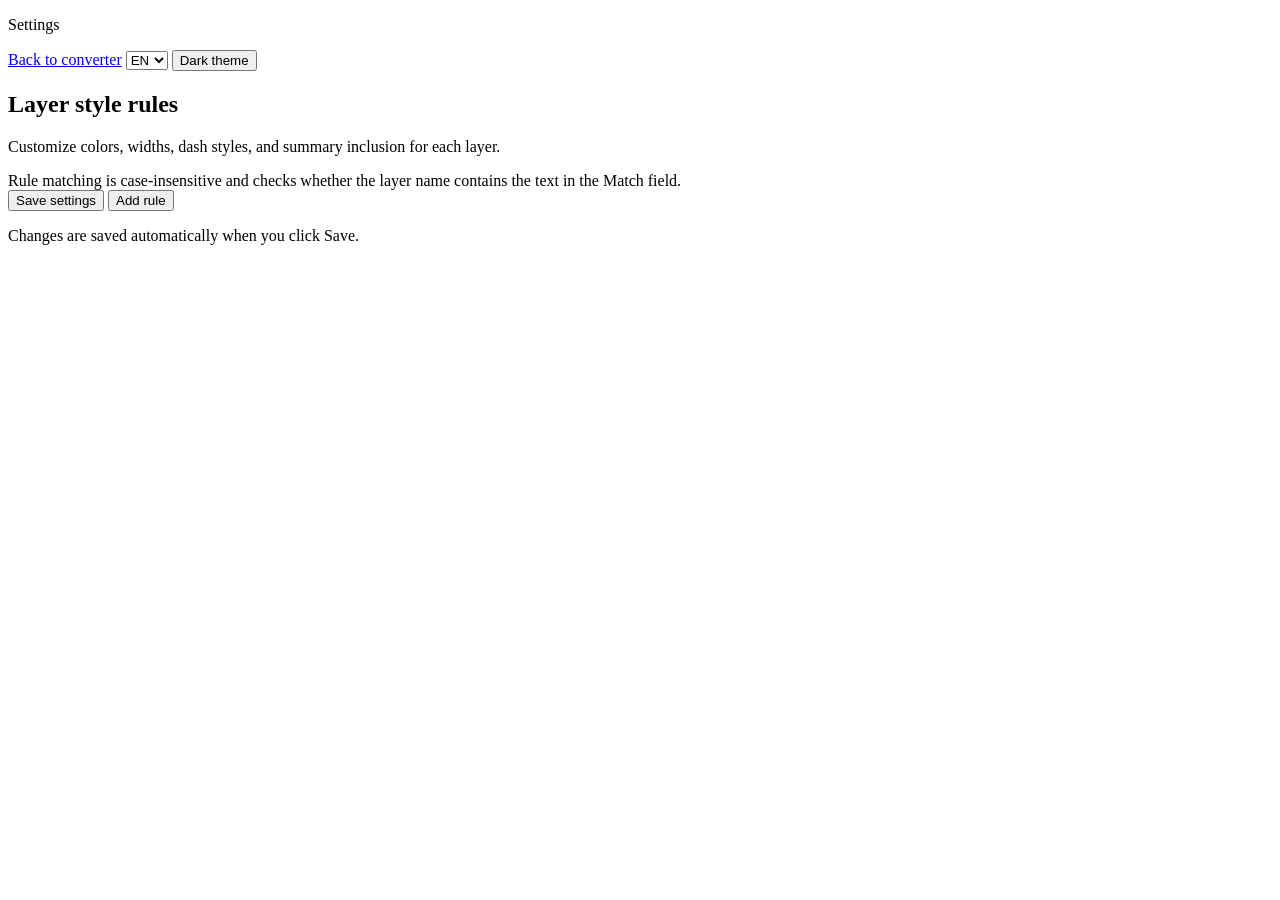
==== app/templates/settings.html @ 79e7df7a "feat: thumbnails in archive, settings on separate page" ====
<!doctype html>
<html lang="en">
  <head>
    <meta charset="utf-8">
    <meta name="viewport" content="width=device-width, initial-scale=1">
    <title>Settings - DXF to PDF Converter</title>
    <link rel="stylesheet" href="/static/style.css">
  </head>
  <body>
    <main class="shell">
      <section class="panel hero">
        <div class="topbar">
          <p class="eyebrow" data-i18n="settingsPage">Settings</p>
          <div class="topbar-actions">
            <a href="/" class="settings-link" data-i18n="backToHome">Back to converter</a>
            <select id="langSelect" class="lang-select">
              <option value="en">EN</option>
              <option value="ru">RU</option>
              <option value="es">ES</option>
              <option value="zh">ZH</option>
            </select>
            <button class="theme-toggle" type="button" id="themeToggle" data-i18n="themeToggle">Dark theme</button>
          </div>
        </div>

        <h1 data-i18n="settingsTitle">Layer style rules</h1>
        <p class="lead" data-i18n="settingsLead">Customize colors, widths, dash styles, and summary inclusion for each layer.</p>

        <div class="note settings-note" data-i18n="ruleNote">Rule matching is case-insensitive and checks whether the layer name contains the text in the Match field.</div>
        <div class="settings-actions">
          <button type="button" id="saveSettings" data-i18n="saveSettings">Save settings</button>
          <button type="button" id="addRule" data-i18n="addRule">Add rule</button>
        </div>
        <div class="rules" id="rules"></div>
        <p class="status" id="status" data-i18n="settingsSavedStatus">Changes are saved automatically when you click Save.</p>
      </section>
    </main>

    <script>
      const defaultStyles = {{ default_styles | tojson }};

      const translations = {
        en: {
          themeToggle_light: "Light theme",
          themeToggle_dark: "Dark theme",
          settingsPage: "Settings",
          backToHome: "Back to converter",
          settingsTitle: "Layer style rules",
          settingsLead: "Customize colors, widths, dash styles, and summary inclusion for each layer.",
          ruleNote: "Rule matching is case-insensitive and checks whether the layer name contains the text in the Match field.",
          saveSettings: "Save settings",
          addRule: "Add rule",
          settingsSavedStatus: "Changes are saved automatically when you click Save.",
          saved: "Settings saved.",
          match: "Match",
          color: "Color",
          width: "Width",
          line: "Line",
          solid: "Solid",
          dashed: "Dashed",
          includeInTotal: "Include in total",
          remove: "Remove",
        },
        ru: {
          themeToggle_light: "Светлая тема",
          themeToggle_dark: "Тёмная тема",
          settingsPage: "Настройки",
          backToHome: "Назад к конвертеру",
          settingsTitle: "Правила стилей слоёв",
          settingsLead: "Настройте цвета, толщину, стиль линий и учёт в итоговой длине для каждого слоя.",
          ruleNote: "Сопоставление правил не чувствительно к регистру и проверяет, содержит ли имя слоя текст из поля «Совпадение».",
          saveSettings: "Сохранить настройки",
          addRule: "Добавить правило",
          settingsSavedStatus: "Изменения сохраняются автоматически при нажатии «Сохранить».",
          saved: "Настройки сохранены.",
          match: "Совпадение",
          color: "Цвет",
          width: "Толщина",
          line: "Линия",
          solid: "Сплошная",
          dashed: "Пунктир",
          includeInTotal: "Учитывать в итоге",
          remove: "Удалить",
        },
        es: {
          themeToggle_light: "Tema claro",
          themeToggle_dark: "Tema oscuro",
          settingsPage: "Configuración",
          backToHome: "Volver al convertidor",
          settingsTitle: "Reglas de estilo de capas",
          settingsLead: "Personalice colores, grosores, estilos de línea e inclusión en el resumen para cada capa.",
          ruleNote: "La coincidencia de reglas no distingue mayúsculas/minúsculas y verifica si el nombre de la capa contiene el texto del campo Coincidencia.",
          saveSettings: "Guardar configuración",
          addRule: "Agregar regla",
          settingsSavedStatus: "Los cambios se guardan automáticamente al hacer clic en Guardar.",
          saved: "Configuración guardada.",
          match: "Coincidencia",
          color: "Color",
          width: "Ancho",
          line: "Línea",
          solid: "Sólida",
          dashed: "Discontinua",
          includeInTotal: "Incluir en total",
          remove: "Eliminar",
        },
        zh: {
          themeToggle_light: "浅色主题",
          themeToggle_dark: "深色主题",
          settingsPage: "设置",
          backToHome: "返回转换器",
          settingsTitle: "图层样式规则",
          settingsLead: "自定义每个图层的颜色、宽度、线型以及汇总计入方式。",
          ruleNote: "规则匹配不区分大小写，检查图层名称是否包含「匹配」字段中的文本。",
          saveSettings: "保存设置",
          addRule: "添加规则",
          settingsSavedStatus: "点击保存按钮时自动保存更改。",
          saved: "设置已保存。",
          match: "匹配",
          color: "颜色",
          width: "宽度",
          line: "线型",
          solid: "实线",
          dashed: "虚线",
          includeInTotal: "计入总计",
          remove: "删除",
        },
      };

      let currentLang = localStorage.getItem("lang") || "en";

      function t(key) {
        return (translations[currentLang] && translations[currentLang][key]) || translations.en[key] || key;
      }

      function applyLanguage() {
        document.querySelectorAll("[data-i18n]").forEach((el) => {
          const key = el.getAttribute("data-i18n");
          if (key === "themeToggle") {
            const isDark = document.documentElement.dataset.theme === "dark";
            el.textContent = isDark ? t("themeToggle_light") : t("themeToggle_dark");
          } else if (el.tagName === "OPTION") {
            el.textContent = t(key);
          } else {
            el.textContent = t(key);
          }
        });
        document.getElementById("langSelect").value = currentLang;
        document.documentElement.lang = currentLang === "zh" ? "zh-CN" : currentLang;
      }

      const rules = document.getElementById("rules");
      const statusText = document.getElementById("status");
      const addRuleButton = document.getElementById("addRule");
      const saveSettingsButton = document.getElementById("saveSettings");
      const themeToggle = document.getElementById("themeToggle");
      const langSelect = document.getElementById("langSelect");
      const settingsKey = "dxfPdfConverterSettings";

      function createRuleRow(rule = { match: "", color: "#000000", width: 1, dash: "solid", include_in_total: true }) {
        const row = document.createElement("div");
        row.className = "rule-row";
        row.innerHTML = `
          <label><span class="match-label">${t("match")}</span><input class="match" type="text" value="${rule.match || ""}"></label>
          <label><span class="color-label">${t("color")}</span><input class="color" type="color" value="${rule.color || "#000000"}"></label>
          <label><span class="width-label">${t("width")}</span><input class="width" type="number" min="0.1" step="0.1" value="${rule.width || 1}"></label>
          <label><span class="line-label">${t("line")}</span><select class="dash"><option value="solid">${t("solid")}</option><option value="dashed">${t("dashed")}</option></select></label>
          <label class="checkbox-label"><span class="include-label">${t("includeInTotal")}</span><input class="include-in-total" type="checkbox"></label>
          <button class="remove" type="button">${t("remove")}</button>
        `;
        row.querySelector(".dash").value = rule.dash || "solid";
        row.querySelector(".include-in-total").checked = rule.include_in_total !== false;
        row.querySelector(".remove").addEventListener("click", () => { row.remove(); });
        rules.appendChild(row);
      }

      function collectRules() {
        return [...rules.querySelectorAll(".rule-row")].map((row) => ({
          match: row.querySelector(".match").value,
          color: row.querySelector(".color").value,
          width: Number(row.querySelector(".width").value) || 1,
          dash: row.querySelector(".dash").value,
          include_in_total: row.querySelector(".include-in-total").checked,
        })).filter((rule) => rule.match.trim());
      }

      function loadSettings() {
        let saved = null;
        try {
          saved = JSON.parse(localStorage.getItem(settingsKey) || "null");
        } catch { saved = null; }
        const data = saved || { rules: defaultStyles, summaryMode: "pdf-only" };
        (data.rules || defaultStyles).forEach(createRuleRow);
      }

      function saveSettings() {
        localStorage.setItem(settingsKey, JSON.stringify({ rules: collectRules(), summaryMode: document.getElementById("summaryMode")?.value || "pdf-only" }));
        statusText.textContent = t("saved");
      }

      function applyTheme(theme) {
        document.documentElement.dataset.theme = theme;
        const key = theme === "dark" ? "themeToggle_light" : "themeToggle_dark";
        themeToggle.textContent = t(key);
        localStorage.setItem("theme", theme);
      }

      langSelect.addEventListener("change", () => {
        currentLang = langSelect.value;
        localStorage.setItem("lang", currentLang);
        applyLanguage();
      });

      addRuleButton.addEventListener("click", () => createRuleRow());
      saveSettingsButton.addEventListener("click", saveSettings);
      themeToggle.addEventListener("click", () => applyTheme(document.documentElement.dataset.theme === "dark" ? "light" : "dark"));
      loadSettings();
      applyTheme(localStorage.getItem("theme") || "light");
      applyLanguage();
    </script>
  </body>
</html>
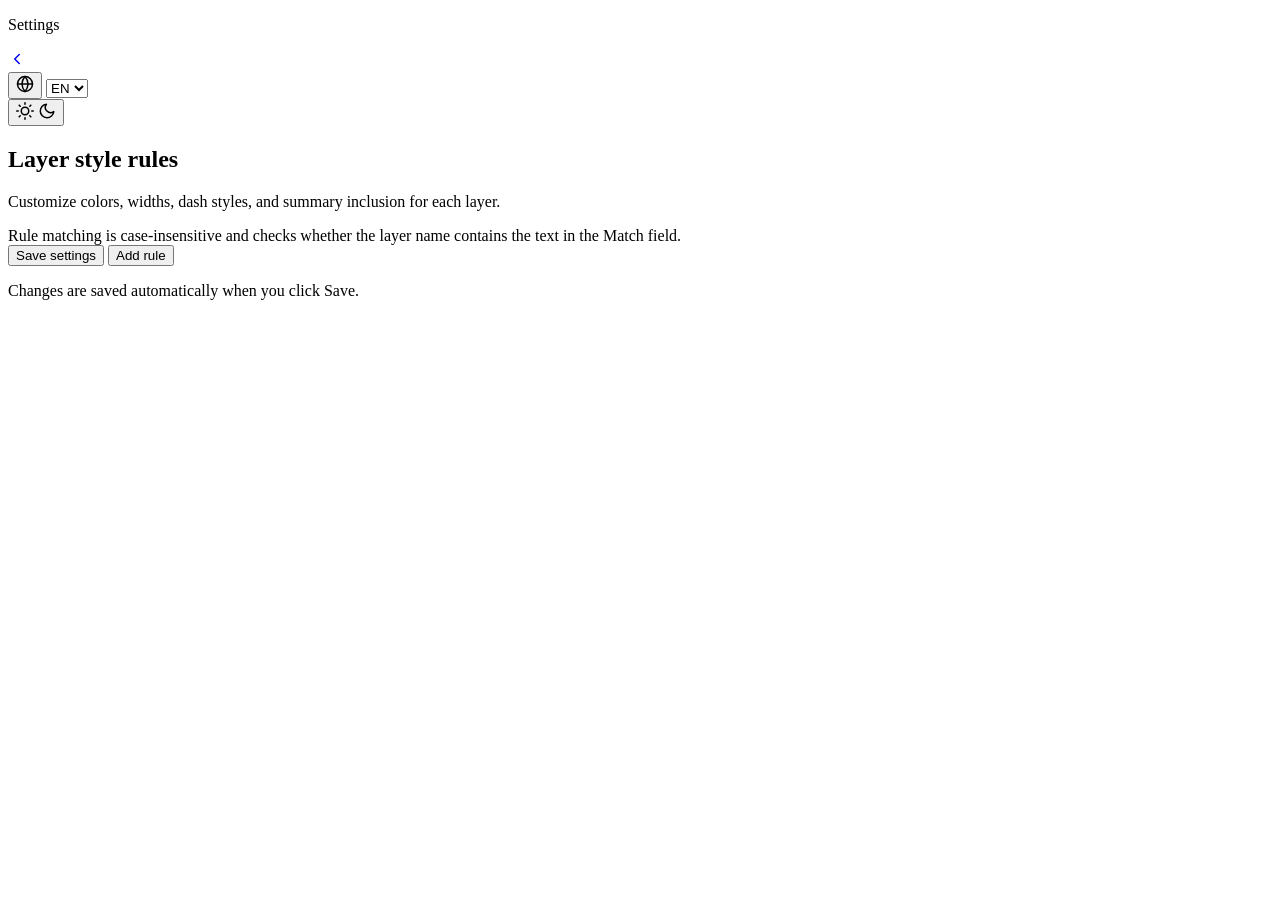
==== commit 73bdf07e: "Replace text buttons with icon buttons: settings gear, language globe, theme sun/moon" ====
--- a/app/templates/settings.html
+++ b/app/templates/settings.html
@@ -4,6 +4,7 @@
     <meta charset="utf-8">
     <meta name="viewport" content="width=device-width, initial-scale=1">
     <title>Settings - DXF to PDF Converter</title>
+    <link rel="icon" type="image/svg+xml" href="data:image/svg+xml,%3Csvg xmlns='http://www.w3.org/2000/svg' viewBox='0 0 32 32'%3E%3Crect width='32' height='32' rx='6' fill='%232563eb'/%3E%3Cpath d='M7 11h6l-3 5h3l-5 8v-5H7v-5zm12-3h2v3h3v2h-3v3h-2v-3h-3V11h3V8z' fill='%23fff'/%3E%3C/svg%3E">
     <link rel="stylesheet" href="/static/style.css">
   </head>
   <body>
@@ -12,14 +13,24 @@
         <div class="topbar">
           <p class="eyebrow" data-i18n="settingsPage">Settings</p>
           <div class="topbar-actions">
-            <a href="/" class="settings-link" data-i18n="backToHome">Back to converter</a>
-            <select id="langSelect" class="lang-select">
-              <option value="en">EN</option>
-              <option value="ru">RU</option>
-              <option value="es">ES</option>
-              <option value="zh">ZH</option>
-            </select>
-            <button class="theme-toggle" type="button" id="themeToggle" data-i18n="themeToggle">Dark theme</button>
+            <a href="/" class="icon-btn" title="Back to converter" aria-label="Back">
+              <svg width="18" height="18" viewBox="0 0 24 24" fill="none" stroke="currentColor" stroke-width="2" stroke-linecap="round" stroke-linejoin="round"><polyline points="15 18 9 12 15 6"/></svg>
+            </a>
+            <div class="lang-icon-wrap">
+              <button type="button" class="icon-btn" id="langToggle" aria-label="Language">
+                <svg width="18" height="18" viewBox="0 0 24 24" fill="none" stroke="currentColor" stroke-width="2" stroke-linecap="round" stroke-linejoin="round"><circle cx="12" cy="12" r="10"/><line x1="2" y1="12" x2="22" y2="12"/><path d="M12 2a15.3 15.3 0 0 1 4 10 15.3 15.3 0 0 1-4 10 15.3 15.3 0 0 1-4-10 15.3 15.3 0 0 1 4-10z"/></svg>
+              </button>
+              <select id="langSelect" class="lang-select-popup">
+                <option value="en">EN</option>
+                <option value="ru">RU</option>
+                <option value="es">ES</option>
+                <option value="zh">ZH</option>
+              </select>
+            </div>
+            <button class="icon-btn" type="button" id="themeToggle" aria-label="Toggle theme">
+              <svg class="icon-sun" width="18" height="18" viewBox="0 0 24 24" fill="none" stroke="currentColor" stroke-width="2" stroke-linecap="round" stroke-linejoin="round"><circle cx="12" cy="12" r="5"/><line x1="12" y1="1" x2="12" y2="3"/><line x1="12" y1="21" x2="12" y2="23"/><line x1="4.22" y1="4.22" x2="5.64" y2="5.64"/><line x1="18.36" y1="18.36" x2="19.78" y2="19.78"/><line x1="1" y1="12" x2="3" y2="12"/><line x1="21" y1="12" x2="23" y2="12"/><line x1="4.22" y1="19.78" x2="5.64" y2="18.36"/><line x1="18.36" y1="5.64" x2="19.78" y2="4.22"/></svg>
+              <svg class="icon-moon" width="18" height="18" viewBox="0 0 24 24" fill="none" stroke="currentColor" stroke-width="2" stroke-linecap="round" stroke-linejoin="round"><path d="M21 12.79A9 9 0 1 1 11.21 3 7 7 0 0 0 21 12.79z"/></svg>
+            </button>
           </div>
         </div>
 
@@ -135,12 +146,7 @@
       function applyLanguage() {
         document.querySelectorAll("[data-i18n]").forEach((el) => {
           const key = el.getAttribute("data-i18n");
-          if (key === "themeToggle") {
-            const isDark = document.documentElement.dataset.theme === "dark";
-            el.textContent = isDark ? t("themeToggle_light") : t("themeToggle_dark");
-          } else if (el.tagName === "OPTION") {
-            el.textContent = t(key);
-          } else {
+          if (el.tagName === "OPTION" || el.children.length === 0) {
             el.textContent = t(key);
           }
         });
@@ -199,8 +205,6 @@
 
       function applyTheme(theme) {
         document.documentElement.dataset.theme = theme;
-        const key = theme === "dark" ? "themeToggle_light" : "themeToggle_dark";
-        themeToggle.textContent = t(key);
         localStorage.setItem("theme", theme);
       }
 
@@ -208,6 +212,16 @@
         currentLang = langSelect.value;
         localStorage.setItem("lang", currentLang);
         applyLanguage();
+        document.querySelector(".lang-icon-wrap").classList.remove("open");
+      });
+
+      document.getElementById("langToggle").addEventListener("click", (e) => {
+        e.stopPropagation();
+        document.querySelector(".lang-icon-wrap").classList.toggle("open");
+      });
+
+      document.addEventListener("click", () => {
+        document.querySelector(".lang-icon-wrap").classList.remove("open");
       });
 
       addRuleButton.addEventListener("click", () => createRuleRow());
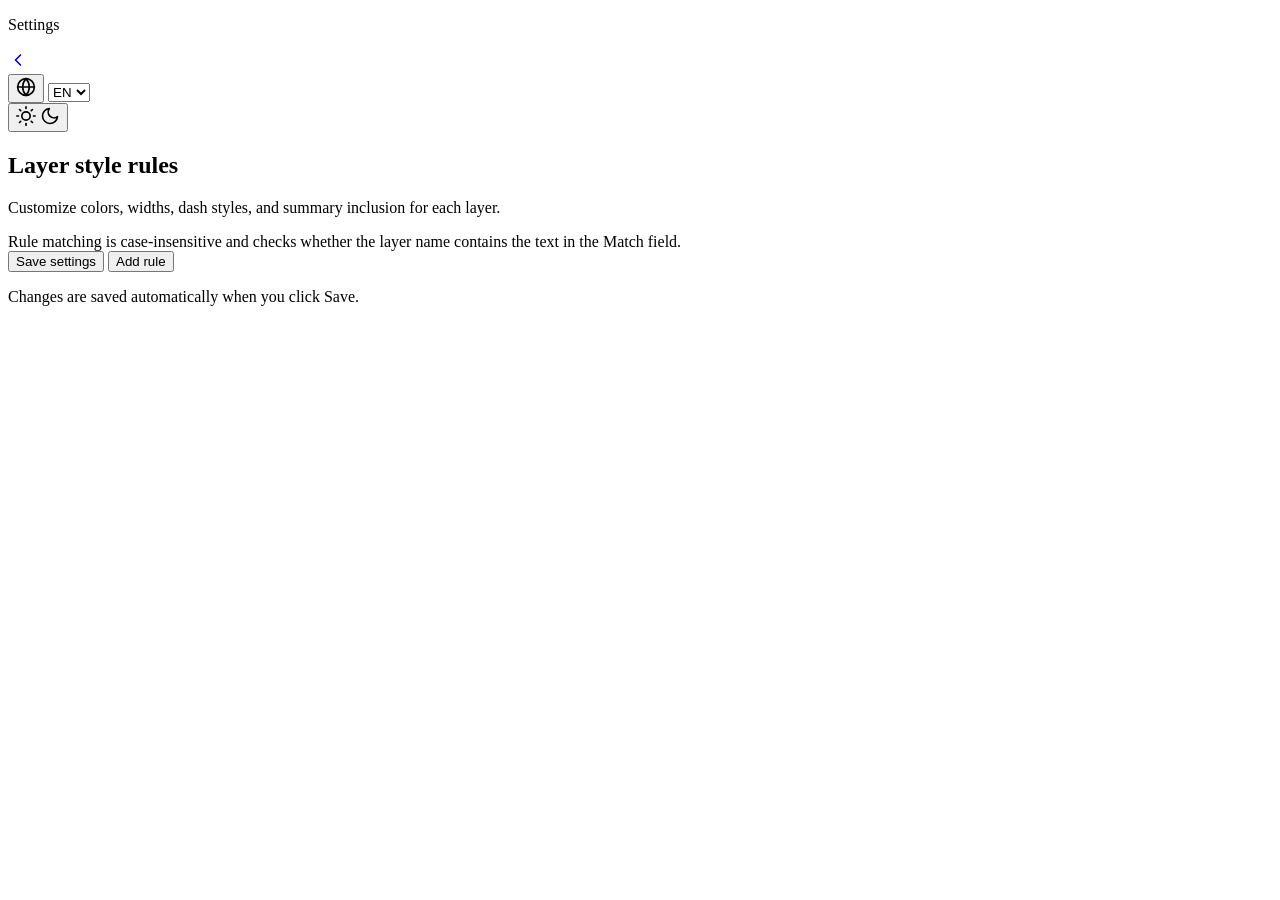
==== commit 8360dfe0: "Fix icon button layout: proper sizing, spacing, hidden language popup" ====
--- a/app/templates/settings.html
+++ b/app/templates/settings.html
@@ -14,11 +14,11 @@
           <p class="eyebrow" data-i18n="settingsPage">Settings</p>
           <div class="topbar-actions">
             <a href="/" class="icon-btn" title="Back to converter" aria-label="Back">
-              <svg width="18" height="18" viewBox="0 0 24 24" fill="none" stroke="currentColor" stroke-width="2" stroke-linecap="round" stroke-linejoin="round"><polyline points="15 18 9 12 15 6"/></svg>
+              <svg width="20" height="20" viewBox="0 0 24 24" fill="none" stroke="currentColor" stroke-width="2" stroke-linecap="round" stroke-linejoin="round"><polyline points="15 18 9 12 15 6"/></svg>
             </a>
             <div class="lang-icon-wrap">
               <button type="button" class="icon-btn" id="langToggle" aria-label="Language">
-                <svg width="18" height="18" viewBox="0 0 24 24" fill="none" stroke="currentColor" stroke-width="2" stroke-linecap="round" stroke-linejoin="round"><circle cx="12" cy="12" r="10"/><line x1="2" y1="12" x2="22" y2="12"/><path d="M12 2a15.3 15.3 0 0 1 4 10 15.3 15.3 0 0 1-4 10 15.3 15.3 0 0 1-4-10 15.3 15.3 0 0 1 4-10z"/></svg>
+                <svg width="20" height="20" viewBox="0 0 24 24" fill="none" stroke="currentColor" stroke-width="2" stroke-linecap="round" stroke-linejoin="round"><circle cx="12" cy="12" r="10"/><line x1="2" y1="12" x2="22" y2="12"/><path d="M12 2a15.3 15.3 0 0 1 4 10 15.3 15.3 0 0 1-4 10 15.3 15.3 0 0 1-4-10 15.3 15.3 0 0 1 4-10z"/></svg>
               </button>
               <select id="langSelect" class="lang-select-popup">
                 <option value="en">EN</option>
@@ -28,8 +28,8 @@
               </select>
             </div>
             <button class="icon-btn" type="button" id="themeToggle" aria-label="Toggle theme">
-              <svg class="icon-sun" width="18" height="18" viewBox="0 0 24 24" fill="none" stroke="currentColor" stroke-width="2" stroke-linecap="round" stroke-linejoin="round"><circle cx="12" cy="12" r="5"/><line x1="12" y1="1" x2="12" y2="3"/><line x1="12" y1="21" x2="12" y2="23"/><line x1="4.22" y1="4.22" x2="5.64" y2="5.64"/><line x1="18.36" y1="18.36" x2="19.78" y2="19.78"/><line x1="1" y1="12" x2="3" y2="12"/><line x1="21" y1="12" x2="23" y2="12"/><line x1="4.22" y1="19.78" x2="5.64" y2="18.36"/><line x1="18.36" y1="5.64" x2="19.78" y2="4.22"/></svg>
-              <svg class="icon-moon" width="18" height="18" viewBox="0 0 24 24" fill="none" stroke="currentColor" stroke-width="2" stroke-linecap="round" stroke-linejoin="round"><path d="M21 12.79A9 9 0 1 1 11.21 3 7 7 0 0 0 21 12.79z"/></svg>
+              <svg class="icon-sun" width="20" height="20" viewBox="0 0 24 24" fill="none" stroke="currentColor" stroke-width="2" stroke-linecap="round" stroke-linejoin="round"><circle cx="12" cy="12" r="5"/><line x1="12" y1="1" x2="12" y2="3"/><line x1="12" y1="21" x2="12" y2="23"/><line x1="4.22" y1="4.22" x2="5.64" y2="5.64"/><line x1="18.36" y1="18.36" x2="19.78" y2="19.78"/><line x1="1" y1="12" x2="3" y2="12"/><line x1="21" y1="12" x2="23" y2="12"/><line x1="4.22" y1="19.78" x2="5.64" y2="18.36"/><line x1="18.36" y1="5.64" x2="19.78" y2="4.22"/></svg>
+              <svg class="icon-moon" width="20" height="20" viewBox="0 0 24 24" fill="none" stroke="currentColor" stroke-width="2" stroke-linecap="round" stroke-linejoin="round"><path d="M21 12.79A9 9 0 1 1 11.21 3 7 7 0 0 0 21 12.79z"/></svg>
             </button>
           </div>
         </div>
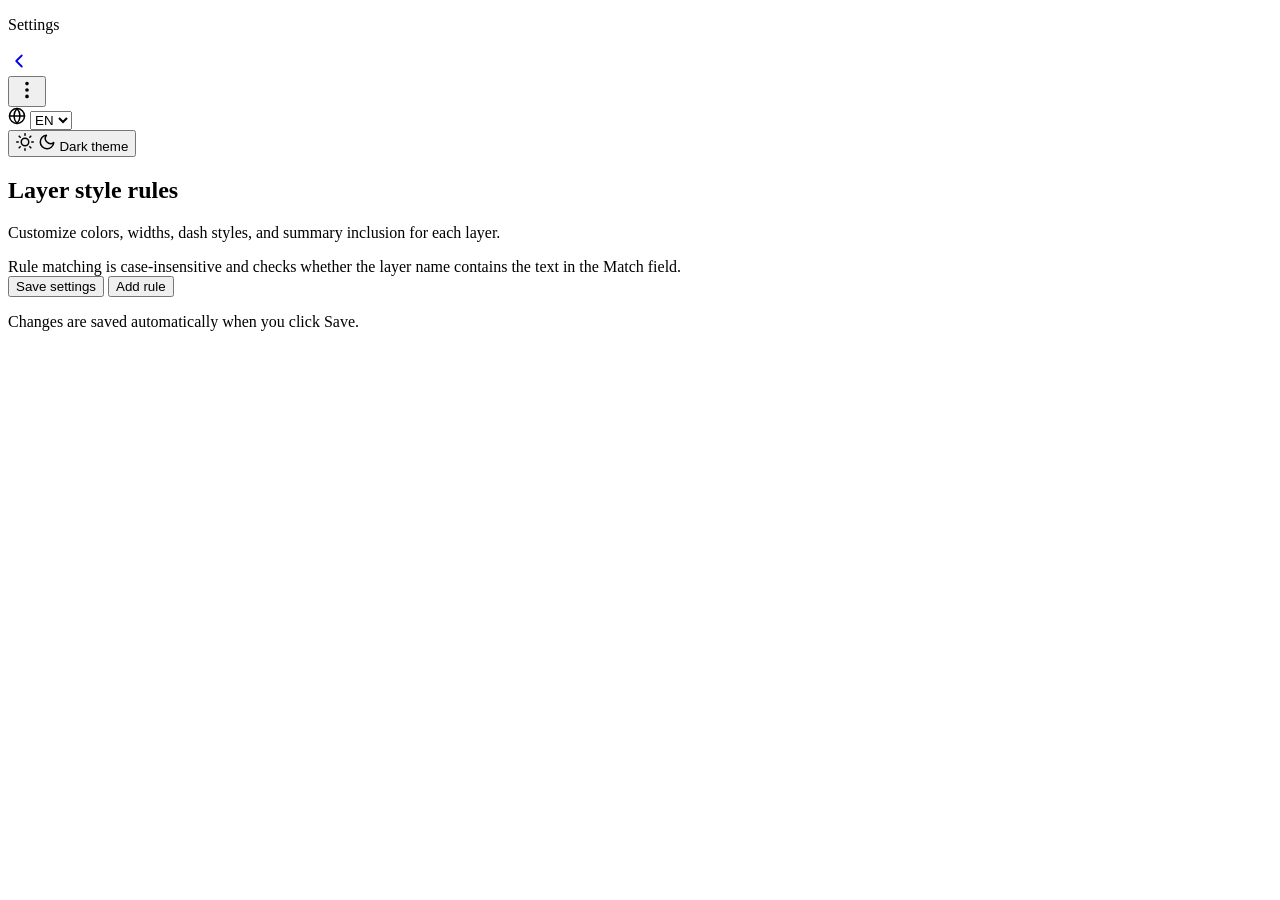
==== commit fdad13ad: "Collapse icons under menu dropdown, summary table under spoiler, responsive cleanup" ====
--- a/app/templates/settings.html
+++ b/app/templates/settings.html
@@ -14,23 +14,29 @@
           <p class="eyebrow" data-i18n="settingsPage">Settings</p>
           <div class="topbar-actions">
             <a href="/" class="icon-btn" title="Back to converter" aria-label="Back">
-              <svg width="20" height="20" viewBox="0 0 24 24" fill="none" stroke="currentColor" stroke-width="2" stroke-linecap="round" stroke-linejoin="round"><polyline points="15 18 9 12 15 6"/></svg>
+              <svg width="22" height="22" viewBox="0 0 24 24" fill="none" stroke="currentColor" stroke-width="2" stroke-linecap="round" stroke-linejoin="round"><polyline points="15 18 9 12 15 6"/></svg>
             </a>
-            <div class="lang-icon-wrap">
-              <button type="button" class="icon-btn" id="langToggle" aria-label="Language">
-                <svg width="20" height="20" viewBox="0 0 24 24" fill="none" stroke="currentColor" stroke-width="2" stroke-linecap="round" stroke-linejoin="round"><circle cx="12" cy="12" r="10"/><line x1="2" y1="12" x2="22" y2="12"/><path d="M12 2a15.3 15.3 0 0 1 4 10 15.3 15.3 0 0 1-4 10 15.3 15.3 0 0 1-4-10 15.3 15.3 0 0 1 4-10z"/></svg>
+            <div class="menu-wrap">
+              <button type="button" class="icon-btn menu-btn" id="menuToggle" aria-label="Menu">
+                <svg width="22" height="22" viewBox="0 0 24 24" fill="none" stroke="currentColor" stroke-width="2" stroke-linecap="round" stroke-linejoin="round"><circle cx="12" cy="12" r="1"/><circle cx="12" cy="5" r="1"/><circle cx="12" cy="19" r="1"/></svg>
               </button>
-              <select id="langSelect" class="lang-select-popup">
-                <option value="en">EN</option>
-                <option value="ru">RU</option>
-                <option value="es">ES</option>
-                <option value="zh">ZH</option>
-              </select>
+              <div class="menu-dropdown" id="menuDropdown">
+                <div class="menu-item menu-item-lang" id="menuLangItem">
+                  <svg width="18" height="18" viewBox="0 0 24 24" fill="none" stroke="currentColor" stroke-width="2" stroke-linecap="round" stroke-linejoin="round"><circle cx="12" cy="12" r="10"/><line x1="2" y1="12" x2="22" y2="12"/><path d="M12 2a15.3 15.3 0 0 1 4 10 15.3 15.3 0 0 1-4 10 15.3 15.3 0 0 1-4-10 15.3 15.3 0 0 1 4-10z"/></svg>
+                  <select id="langSelect" class="menu-lang-select">
+                    <option value="en">EN</option>
+                    <option value="ru">RU</option>
+                    <option value="es">ES</option>
+                    <option value="zh">ZH</option>
+                  </select>
+                </div>
+                <button type="button" class="menu-item" id="themeToggle" title="Toggle theme">
+                  <svg class="icon-sun" width="18" height="18" viewBox="0 0 24 24" fill="none" stroke="currentColor" stroke-width="2" stroke-linecap="round" stroke-linejoin="round"><circle cx="12" cy="12" r="5"/><line x1="12" y1="1" x2="12" y2="3"/><line x1="12" y1="21" x2="12" y2="23"/><line x1="4.22" y1="4.22" x2="5.64" y2="5.64"/><line x1="18.36" y1="18.36" x2="19.78" y2="19.78"/><line x1="1" y1="12" x2="3" y2="12"/><line x1="21" y1="12" x2="23" y2="12"/><line x1="4.22" y1="19.78" x2="5.64" y2="18.36"/><line x1="18.36" y1="5.64" x2="19.78" y2="4.22"/></svg>
+                  <svg class="icon-moon" width="18" height="18" viewBox="0 0 24 24" fill="none" stroke="currentColor" stroke-width="2" stroke-linecap="round" stroke-linejoin="round"><path d="M21 12.79A9 9 0 1 1 11.21 3 7 7 0 0 0 21 12.79z"/></svg>
+                  <span class="menu-item-label" id="themeLabel">Dark theme</span>
+                </button>
+              </div>
             </div>
-            <button class="icon-btn" type="button" id="themeToggle" aria-label="Toggle theme">
-              <svg class="icon-sun" width="20" height="20" viewBox="0 0 24 24" fill="none" stroke="currentColor" stroke-width="2" stroke-linecap="round" stroke-linejoin="round"><circle cx="12" cy="12" r="5"/><line x1="12" y1="1" x2="12" y2="3"/><line x1="12" y1="21" x2="12" y2="23"/><line x1="4.22" y1="4.22" x2="5.64" y2="5.64"/><line x1="18.36" y1="18.36" x2="19.78" y2="19.78"/><line x1="1" y1="12" x2="3" y2="12"/><line x1="21" y1="12" x2="23" y2="12"/><line x1="4.22" y1="19.78" x2="5.64" y2="18.36"/><line x1="18.36" y1="5.64" x2="19.78" y2="4.22"/></svg>
-              <svg class="icon-moon" width="20" height="20" viewBox="0 0 24 24" fill="none" stroke="currentColor" stroke-width="2" stroke-linecap="round" stroke-linejoin="round"><path d="M21 12.79A9 9 0 1 1 11.21 3 7 7 0 0 0 21 12.79z"/></svg>
-            </button>
           </div>
         </div>
 
@@ -152,6 +158,11 @@
         });
         document.getElementById("langSelect").value = currentLang;
         document.documentElement.lang = currentLang === "zh" ? "zh-CN" : currentLang;
+        const themeLabel = document.getElementById("themeLabel");
+        if (themeLabel) {
+          const isDark = document.documentElement.dataset.theme === "dark";
+          themeLabel.textContent = isDark ? t("themeToggle_light") : t("themeToggle_dark");
+        }
       }
 
       const rules = document.getElementById("rules");
@@ -205,23 +216,29 @@
 
       function applyTheme(theme) {
         document.documentElement.dataset.theme = theme;
+        const themeLabel = document.getElementById("themeLabel");
+        if (themeLabel) {
+          themeLabel.textContent = theme === "dark" ? t("themeToggle_light") : t("themeToggle_dark");
+        }
         localStorage.setItem("theme", theme);
       }
+
+      document.getElementById("menuToggle").addEventListener("click", (e) => {
+        e.stopPropagation();
+        document.getElementById("menuDropdown").classList.toggle("open");
+      });
+
+      document.addEventListener("click", (e) => {
+        const dd = document.getElementById("menuDropdown");
+        if (dd.classList.contains("open") && !dd.contains(e.target) && e.target !== document.getElementById("menuToggle")) {
+          dd.classList.remove("open");
+        }
+      });
 
       langSelect.addEventListener("change", () => {
         currentLang = langSelect.value;
         localStorage.setItem("lang", currentLang);
         applyLanguage();
-        document.querySelector(".lang-icon-wrap").classList.remove("open");
-      });
-
-      document.getElementById("langToggle").addEventListener("click", (e) => {
-        e.stopPropagation();
-        document.querySelector(".lang-icon-wrap").classList.toggle("open");
-      });
-
-      document.addEventListener("click", () => {
-        document.querySelector(".lang-icon-wrap").classList.remove("open");
       });
 
       addRuleButton.addEventListener("click", () => createRuleRow());
